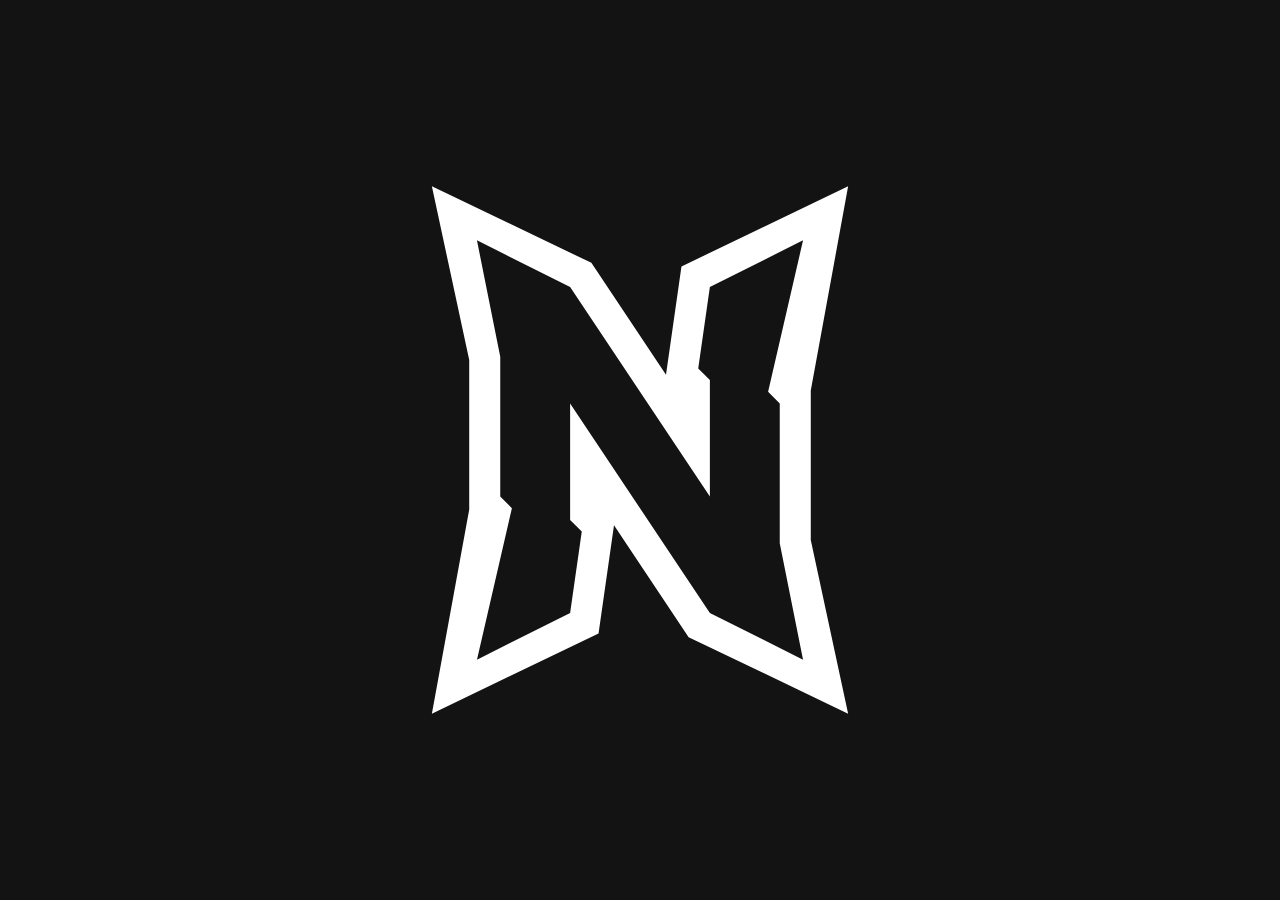
==== others/nihyl.in/index.html @ c818b554 "let's save EVERYTHING ELSE" ====
<!DOCTYPE html>
<html>
  <head>
    <link rel="stylesheet" href="styles.css" />
    <title>Nihylin</title>
    <meta name="robots" content="none">
    <link rel="icon" href="favicon.ico">
  </head>
  <body>
    <svg width="966px" height="966px" viewBox="0 0 966 966" xmlns="http://www.w3.org/2000/svg">
        <path d="
        M259.6,200
        L299.7,386.3
        L299.7,546.8
        L259.6,766
        L438.5,680
        L455.1,563.8
        L535.2,683.9
        L706.4,766
        L666.3,579.7
        L666.3,419.2
        L706.4,200
        L527.5,286
        L510.9,402.2
        L430.8,282.1
        Z
        M308,258
        L408,308
        L558,533
        L558,408
        L545.5,395.5
        L558,308
        L658,258
        L620.5,420.5
        L633,433
        L633,583
        L658,708
        L558,658
        L408,433
        L408,558
        L420.5,570.5
        L408,658
        L308,708
        L345.5,545.5
        L333,533
        L333,383
        Z" fill="white"/>
    </svg>
  </body>
</html>
---- others/nihyl.in/styles.css ----
*,
*::before,
*::after {
  box-sizing: border-box;
}

* {
  margin: 0;
  padding: 0;
}

body {
  height: 100svh;
  display: flex;
  justify-content: center;
  align-items: center;
}

svg {
  width: 100%;
  height: 100%;
}

path {
  fill: #FFFFFF;
}

body, svg {
  background-color:#131313;
}
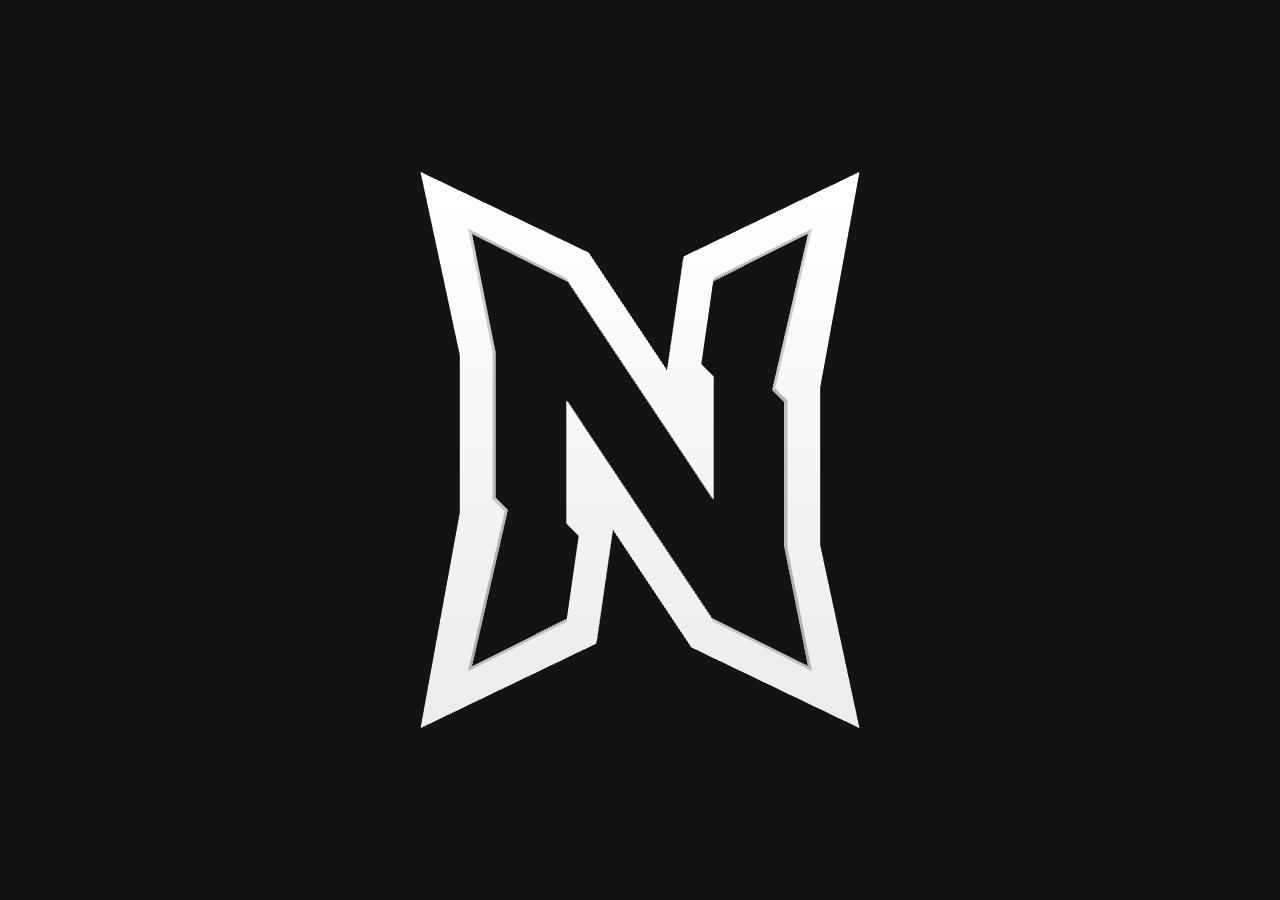
==== commit c87c55b1: "now in 3D!!!! yayyyy" ====
--- a/others/nihyl.in/index.html
+++ b/others/nihyl.in/index.html
@@ -1,13 +1,13 @@
 <!DOCTYPE html>
 <html>
   <head>
-    <link rel="stylesheet" href="styles.css" />
     <title>Nihylin</title>
     <meta name="robots" content="none">
     <link rel="icon" href="favicon.ico">
+    <link rel="stylesheet" href="styles.css" />
   </head>
   <body>
-    <svg width="966px" height="966px" viewBox="0 0 966 966" xmlns="http://www.w3.org/2000/svg">
+    <!-- <svg width="966px" height="966px" viewBox="0 0 966 966" xmlns="http://www.w3.org/2000/svg">
         <path d="
         M259.6,200
         L299.7,386.3
@@ -45,6 +45,8 @@
         L333,533
         L333,383
         Z" fill="white"/>
-    </svg>
+    </svg> -->
+    <canvas id="canvas"></canvas>
+    <script src="script.js"></script>
   </body>
 </html>
--- a/others/nihyl.in/styles.css
+++ b/others/nihyl.in/styles.css
@@ -28,3 +28,10 @@
 body, svg {
   background-color:#131313;
 }
+
+canvas {
+  display: block;
+  width: 100%;
+  height: 100%;
+  touch-action: none;
+}
